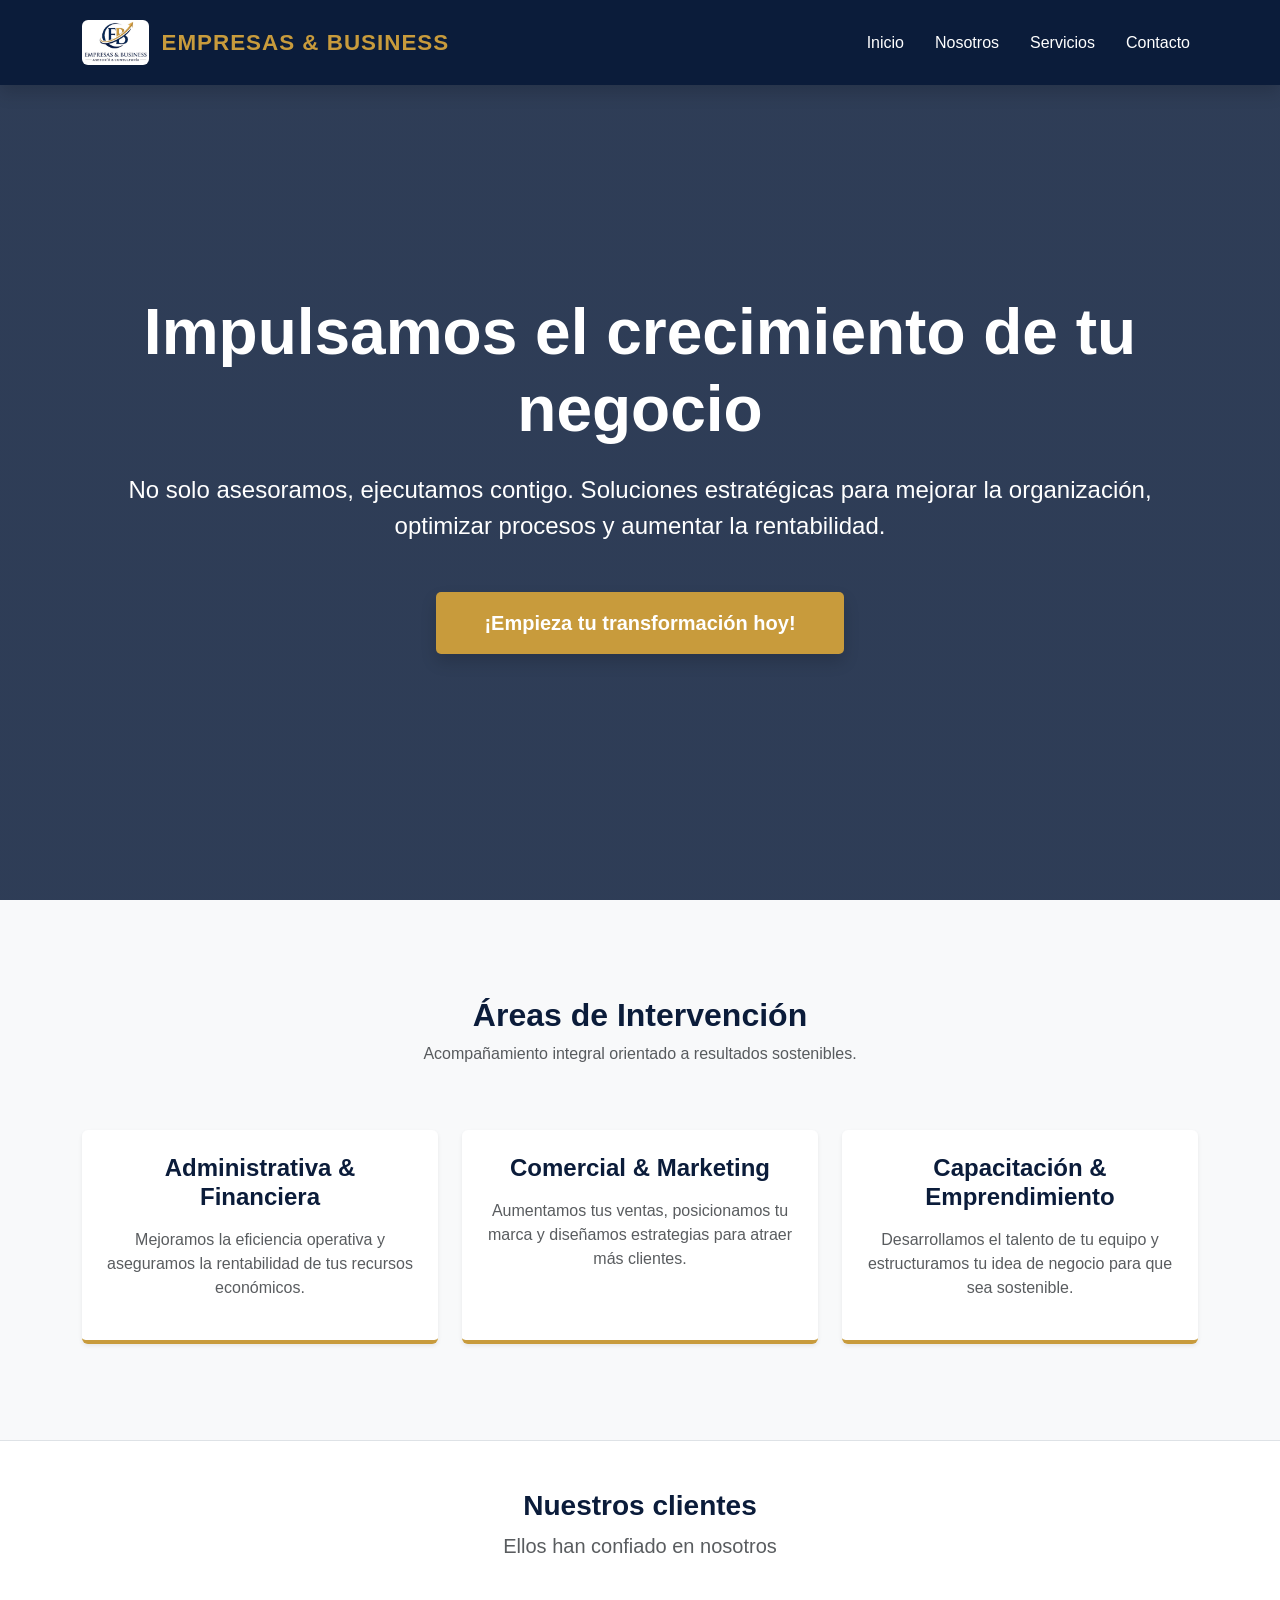
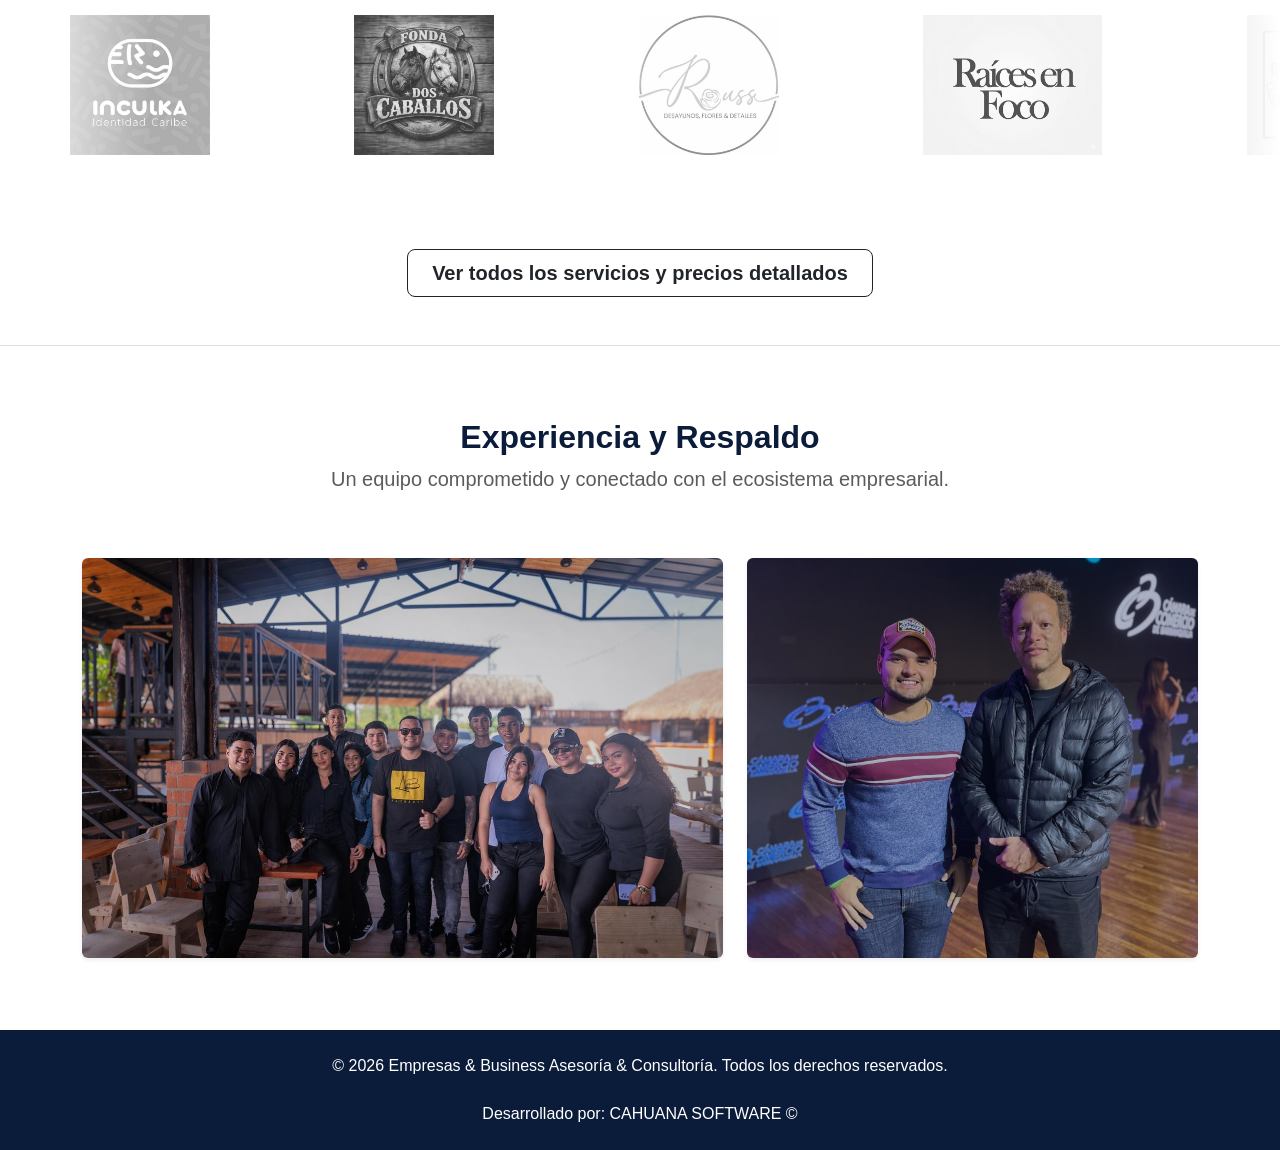
==== index.html @ 0bf8409a "Add files via upload" ====
<!DOCTYPE html>
<html lang="es">
<head>
    <meta charset="UTF-8">
    <meta name="viewport" content="width=device-width, initial-scale=1.0">
    <title>Empresas & Business | Asesoría y Consultoría</title>
    
    <link href="https://cdn.jsdelivr.net/npm/bootstrap@5.3.2/dist/css/bootstrap.min.css" rel="stylesheet">
    <link rel="stylesheet" href="styles.css">    
</head>
<body>

    <nav class="navbar navbar-expand-lg fixed-top custom-navbar shadow">
        <div class="container">
            <a class="navbar-brand fw-bold" href="index.html">
                <img src="src/img/logoempresa2.PNG" alt="Logo Empresas & Business" class="navbar-logo">
                <span>EMPRESAS & BUSINESS</span>
            </a>
            <button class="navbar-toggler bg-light" type="button" data-bs-toggle="collapse" data-bs-target="#navbarNav">
                <span class="navbar-toggler-icon"></span>
            </button>
            <div class="collapse navbar-collapse" id="navbarNav">
                <ul class="navbar-nav ms-auto">
                    <li class="nav-item"><a class="nav-link" href="index.html">Inicio</a></li>
                    <li class="nav-item"><a class="nav-link" href="acerca.html">Nosotros</a></li>
                    <li class="nav-item"><a class="nav-link" href="servicios.html">Servicios</a></li>
                    <li class="nav-item"><a class="nav-link" href="contacto.html">Contacto</a></li>
                </ul>
            </div>
        </div>
    </nav>

    <header class="hero-section vh-100 d-flex align-items-center text-center">
        <div class="container mt-5">
            <h1 class="display-3 fw-bold mb-4">Impulsamos el crecimiento de tu negocio</h1>
            <p class="lead mb-5 fs-4">No solo asesoramos, ejecutamos contigo. Soluciones estratégicas para mejorar la organización, optimizar procesos y aumentar la rentabilidad.</p>
            
            <a href="https://wa.me/573019175917?text=Hola,%20vengo%20de%20la%20página%20web%20y%20deseo%20más%20información%20sobre%20las%20asesorías" target="_blank" class="btn btn-dorado btn-lg fw-bold px-5 py-3 shadow">
                ¡Empieza tu transformación hoy!
            </a>
        </div>
    </header>

    <section class="py-5 bg-light">
        <div class="container py-5">
            <div class="row text-center mb-5">
                <div class="col-12">
                    <h2 class="fw-bold text-primario">Áreas de Intervención</h2>
                    <p class="text-muted">Acompañamiento integral orientado a resultados sostenibles.</p>
                </div>
            </div>
            
            <div class="row text-center g-4">
                <div class="col-md-4">
                    <div class="p-4 shadow-sm bg-white rounded h-100 border-bottom border-4" style="border-color: #C89B3C !important;">
                        <h4 class="fw-bold text-primario mb-3">Administrativa & Financiera</h4>
                        <p class="text-muted">Mejoramos la eficiencia operativa y aseguramos la rentabilidad de tus recursos económicos.</p>
                    </div>
                </div>
                <div class="col-md-4">
                    <div class="p-4 shadow-sm bg-white rounded h-100 border-bottom border-4" style="border-color: #C89B3C !important;">
                        <h4 class="fw-bold text-primario mb-3">Comercial & Marketing</h4>
                        <p class="text-muted">Aumentamos tus ventas, posicionamos tu marca y diseñamos estrategias para atraer más clientes.</p>
                    </div>
                </div>
                <div class="col-md-4">
                    <div class="p-4 shadow-sm bg-white rounded h-100 border-bottom border-4" style="border-color: #C89B3C !important;">
                        <h4 class="fw-bold text-primario mb-3">Capacitación & Emprendimiento</h4>
                        <p class="text-muted">Desarrollamos el talento de tu equipo y estructuramos tu idea de negocio para que sea sostenible.</p>
                    </div>
                </div>
            </div> </div> </section> <section class="py-5 bg-white border-top">
        <div class="container text-center mb-4">
            <h3 class="fw-bold text-primario">Nuestros clientes</h3>
            <p class="text-muted fs-5">Ellos han confiado en nosotros</p>
        </div>
        
        <div class="container-fluid px-0">
            <div class="logos-carousel">
                <div class="logos-slide">
                    <img src="src/img/logo1.png" alt="Cliente 1">
                    <img src="src/img/logo2.png" alt="Cliente 2">
                    <img src="src/img/logo3.png" alt="Cliente 3">
                    <img src="src/img/logo4.png" alt="Cliente 4">
                    <img src="src/img/logo5.png" alt="Cliente 5">
                    
                    <img src="src/img/logo1.png" alt="Cliente 1">
                    <img src="src/img/logo2.png" alt="Cliente 2">
                    <img src="src/img/logo3.png" alt="Cliente 3">
                    <img src="src/img/logo4.png" alt="Cliente 4">
                    <img src="src/img/logo5.png" alt="Cliente 5">
                </div>
            </div>
        </div>
        
        <div class="container text-center mt-5 pt-3">
            <a href="servicios.html" class="btn btn-outline-dark btn-lg px-4 fw-bold">Ver todos los servicios y precios detallados</a>
        </div>
    </section>

<section class="py-5 bg-white border-top">
        <div class="container py-4">
            <div class="row text-center mb-5">
                <div class="col-12">
                    <h2 class="fw-bold text-primario">Experiencia y Respaldo</h2>
                    <p class="text-muted fs-5">Un equipo comprometido y conectado con el ecosistema empresarial.</p>
                </div>
            </div>
            
            <div class="row g-4 align-items-center">
                <div class="col-lg-7">
                    <div class="overflow-hidden rounded shadow-sm foto-galeria-container">
                        <img src="src/img/todos.jpeg" alt="Equipo de trabajo de Empresas & Business" class="img-fluid w-100 foto-galeria">
                    </div>
                </div>
                
                <div class="col-lg-5">
                    <div class="overflow-hidden rounded shadow-sm foto-galeria-container">
                        <img src="src/img/socio.jpeg" alt="Participación en eventos empresariales" class="img-fluid w-100 foto-galeria">
                    </div>
                </div>
            </div>
        </div>
    </section>

    

    <footer class="text-white text-center py-4" style="background-color: var(--color-primario);">
        <div class="container">
            <p class="mb-0">© 2026 Empresas & Business Asesoría & Consultoría. Todos los derechos reservados.</p><br>
		<p class="mb-0">Desarrollado por: CAHUANA SOFTWARE ©</p>
        </div>
    </footer>

    <script src="https://cdn.jsdelivr.net/npm/bootstrap@5.3.2/dist/js/bootstrap.bundle.min.js"></script>
    <script src="script.js"></script>
</body>
</html>
---- styles.css ----
/* ==========================================
   VARIABLES GLOBALES DE COLOR
   ========================================== */
:root {
    --color-primario: #0B1C3A; /* Azul oscuro gerencial */
    --color-secundario: #C89B3C; /* Dorado de la flecha de tu logo */
}

/* ==========================================
   ESTILOS GENERALES
   ========================================== */
body {
    font-family: 'Segoe UI', Roboto, Helvetica, Arial, sans-serif;
    background-color: #f8f9fa; /* Fondo gris muy sutil */
}

.text-primario {
    color: var(--color-primario) !important;
}

/* ==========================================
   BARRA DE NAVEGACIÓN Y LOGO
   ========================================== */
.custom-navbar {
    background-color: var(--color-primario) !important;
    padding: 15px 0;
    transition: all 0.3s ease;
}

.navbar-brand {
    color: var(--color-secundario) !important;
    font-size: 1.4rem; /* Tamaño ideal para computadoras */
    letter-spacing: 1px;
    display: flex; /* Esto hace que el logo y el texto queden uno al lado del otro */
    align-items: center;
}

/* Estilos específicos para la imagen del logo */
.navbar-logo {
    height: 45px; /* Altura perfecta para PC */
    width: auto;
    margin-right: 12px;
    border-radius: 6px; /* Bordes ligeramente redondeados para que el cuadro blanco se vea elegante */
}
/* ==========================================
   ENLACES DE NAVEGACIÓN (BOTONES DEL MENÚ)
   ========================================== */
.nav-link {
    color: white !important; /* Color blanco por defecto */
    font-weight: 500;
    margin-left: 15px;
    transition: color 0.3s ease; /* Hace que el cambio de color sea suave */
}

.nav-link:hover, .nav-link.active {
    color: var(--color-secundario) !important; /* Se vuelve dorado al pasar el mouse o estar en esa página */
}

/* ==========================================
   AJUSTES RESPONSIVOS PARA CELULARES
   ========================================== */
@media (max-width: 991px) {
    .navbar-brand {
        font-size: 1.05rem; /* Letra significativamente más pequeña en móviles */
        letter-spacing: 0.5px;
    }
    
    .navbar-logo {
        height: 35px; /* Logo más pequeño en móviles */
        margin-right: 8px;
    }
}
/* ==========================================
   BOTONES
   ========================================== */
.btn-dorado {
    background-color: var(--color-secundario);
    color: white;
    border: none;
    border-radius: 5px;
    transition: 0.3s;
}
.btn-dorado:hover {
    background-color: #a8802e;
    color: white;
    transform: scale(1.05); /* Efecto de crecimiento al pasar el mouse */
}

/* ==========================================
   CABECERAS Y SECCIÓN PRINCIPAL
   ========================================== */
.hero-section {
    background: linear-gradient(rgba(11, 28, 58, 0.85), rgba(11, 28, 58, 0.85)), url('https://images.unsplash.com/photo-1600880292203-757bb62b4baf?q=80&w=2000&auto=format&fit=crop') no-repeat center center;
    background-size: cover;
    color: white;
}
.page-header {
    background-color: var(--color-primario);
    color: white;
    padding: 120px 0 60px 0;
}

/* ==========================================
   PÁGINA: SERVICIOS
   ========================================== */
.card-servicio {
    border: none;
    border-top: 5px solid var(--color-secundario);
    transition: transform 0.3s ease, box-shadow 0.3s ease;
    height: 100%;
}
.card-servicio:hover {
    transform: translateY(-5px);
    box-shadow: 0 10px 20px rgba(0,0,0,0.1);
}
.precio-item {
    display: flex;
    justify-content: space-between;
    align-items: center;
    padding: 10px 0;
    border-bottom: 1px dashed #dee2e6;
}
.precio-item:last-child {
    border-bottom: none;
}
.precio-valor {
    font-weight: bold;
    color: var(--color-primario);
}

/* ==========================================
   PÁGINA: ACERCA DE (NOSOTROS)
   ========================================== */
.card-identidad {
    border: none;
    border-left: 5px solid var(--color-secundario);
    background-color: #ffffff;
}
.perfil-img {
    border: 8px solid #f8f9fa;
    box-shadow: 0 10px 30px rgba(0,0,0,0.1);
}
.objetivos-lista li {
    margin-bottom: 15px;
    padding-left: 10px;
    border-left: 3px solid var(--color-secundario);
}

/* ==========================================
   PÁGINA: CONTACTO
   ========================================== */
.contact-card {
    border: none;
    border-radius: 15px;
    transition: 0.3s;
}
.contact-card:hover {
    transform: translateY(-5px);
}
.icon-circle {
    width: 60px;
    height: 60px;
    background-color: rgba(200, 155, 60, 0.1);
    color: var(--color-secundario);
    display: flex;
    align-items: center;
    justify-content: center;
    border-radius: 50%;
    margin: 0 auto 15px;
    font-size: 1.5rem;
}
.form-control:focus, .form-select:focus {
    border-color: var(--color-secundario);
    box-shadow: 0 0 0 0.25rem rgba(200, 155, 60, 0.25);
}
.btn-enviar {
    background-color: var(--color-primario);
    color: white;
    border: none;
    padding: 12px 30px;
    font-weight: bold;
}
.btn-enviar:hover {
    background-color: #162b52;
    color: white;
}
.referente-tag {
    background-color: white;
    border: 1px solid #dee2e6;
    padding: 15px;
    border-radius: 10px;
    text-align: center;
    font-weight: bold;
    color: var(--color-primario);
    box-shadow: 0 4px 6px rgba(0,0,0,0.05);
}
/* ==========================================
   CARRUSEL DE LOGOS DE CLIENTES (ANIMACIÓN INFINITA)
   ========================================== */
.logos-carousel {
    overflow: hidden; /* Oculta los logos que se salen del borde de la pantalla */
    padding: 30px 0;
    background: white;
    white-space: nowrap; /* Evita que los logos salten a la siguiente línea */
    position: relative;
}

/* Efecto de degradado blanco a los lados (opcional, le da un toque muy premium) */
.logos-carousel:before,
.logos-carousel:after {
    position: absolute;
    top: 0;
    width: 150px;
    height: 100%;
    content: "";
    z-index: 2;
}
.logos-carousel:before {
    left: 0;
    background: linear-gradient(to left, rgba(255, 255, 255, 0), rgba(255, 255, 255, 1));
}
.logos-carousel:after {
    right: 0;
    background: linear-gradient(to right, rgba(255, 255, 255, 0), rgba(255, 255, 255, 1));
}

.logos-slide {
    display: inline-block;
    /* La animación dura 20 segundos y es infinita. Si la quieres más rápida, baja los segundos */
    animation: slide-logos 20s infinite linear; 
}

/* Ajustes de cada logo individual (Tamaño base para celulares) */
.logos-slide img {
    height: 85px; /* Un poco más grandes en móviles */
    margin: 0 30px; 
    filter: grayscale(100%);
    opacity: 0.8; /* Le subimos la opacidad para que no se vean tan pálidos */
    transition: all 0.3s ease;
}

/* Ajustes específicos para Computadoras y Tablets grandes */
@media (min-width: 768px) {
    .logos-slide img {
        height: 140px; /* ¡Mucho más grandes en PC! */
        margin: 0 70px; /* Más espacio de respiración entre ellos */
    }
}
/* ==========================================
   FOTOGRAMAS CLAVE (EL MOTOR DEL MOVIMIENTO)
   ========================================== */
@keyframes slide-logos {
    from {
        transform: translateX(0); /* Inicia en la posición original */
    }
    to {
        transform: translateX(-50%); /* Se desplaza justo la mitad para crear el bucle infinito */
    }
}
/* Al pasar el mouse o tocar el logo, recupera su color original y resalta */
.logos-slide img:hover {
    filter: grayscale(0%);
    opacity: 1;
    transform: scale(1.1); /* Hace que el logo crezca un 10% para darle un efecto "pop" */
    cursor: pointer; /* Cambia la flecha por la manito para indicar que es interactivo */
}
/* ==========================================
   GALERÍA DE FOTOS EN SERVICIOS
   ========================================== */
.foto-galeria-container {
    /* Forzamos una altura específica en computadoras para que ambas fotos se vean parejas */
    height: 400px; 
}

.foto-galeria {
    height: 100%;
    object-fit: cover; /* Hace que la foto llene el espacio sin aplastarse ni estirarse */
    object-position: center; /* Centra el enfoque de la foto */
    transition: transform 0.5s ease; /* Transición suave para el zoom */
}

/* Efecto de acercamiento al pasar el mouse */
.foto-galeria-container:hover .foto-galeria {
    transform: scale(1.05);
}

/* Ajuste para celulares: Permitimos que la altura sea automática para no cortar cabezas en pantallas pequeñas */
@media (max-width: 991px) {
    .foto-galeria-container {
        height: auto;
        max-height: 350px;
    }
}
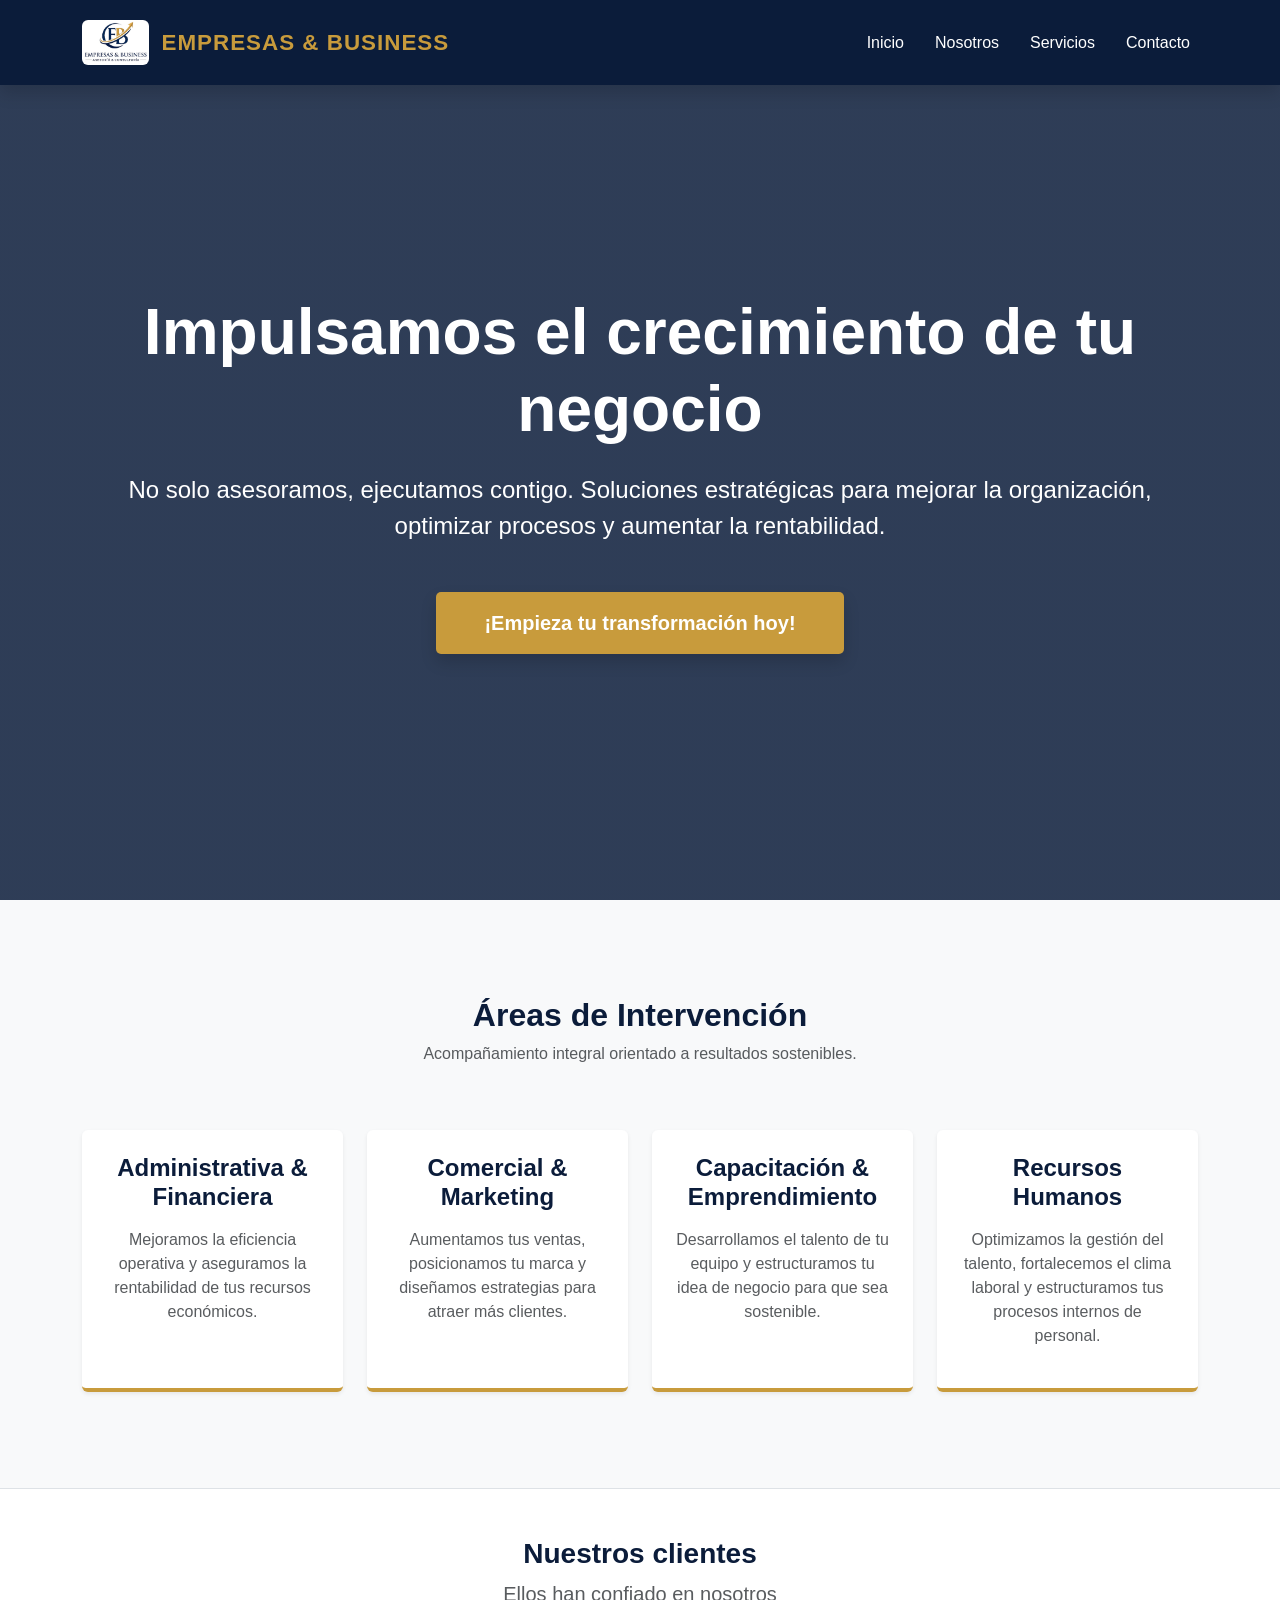
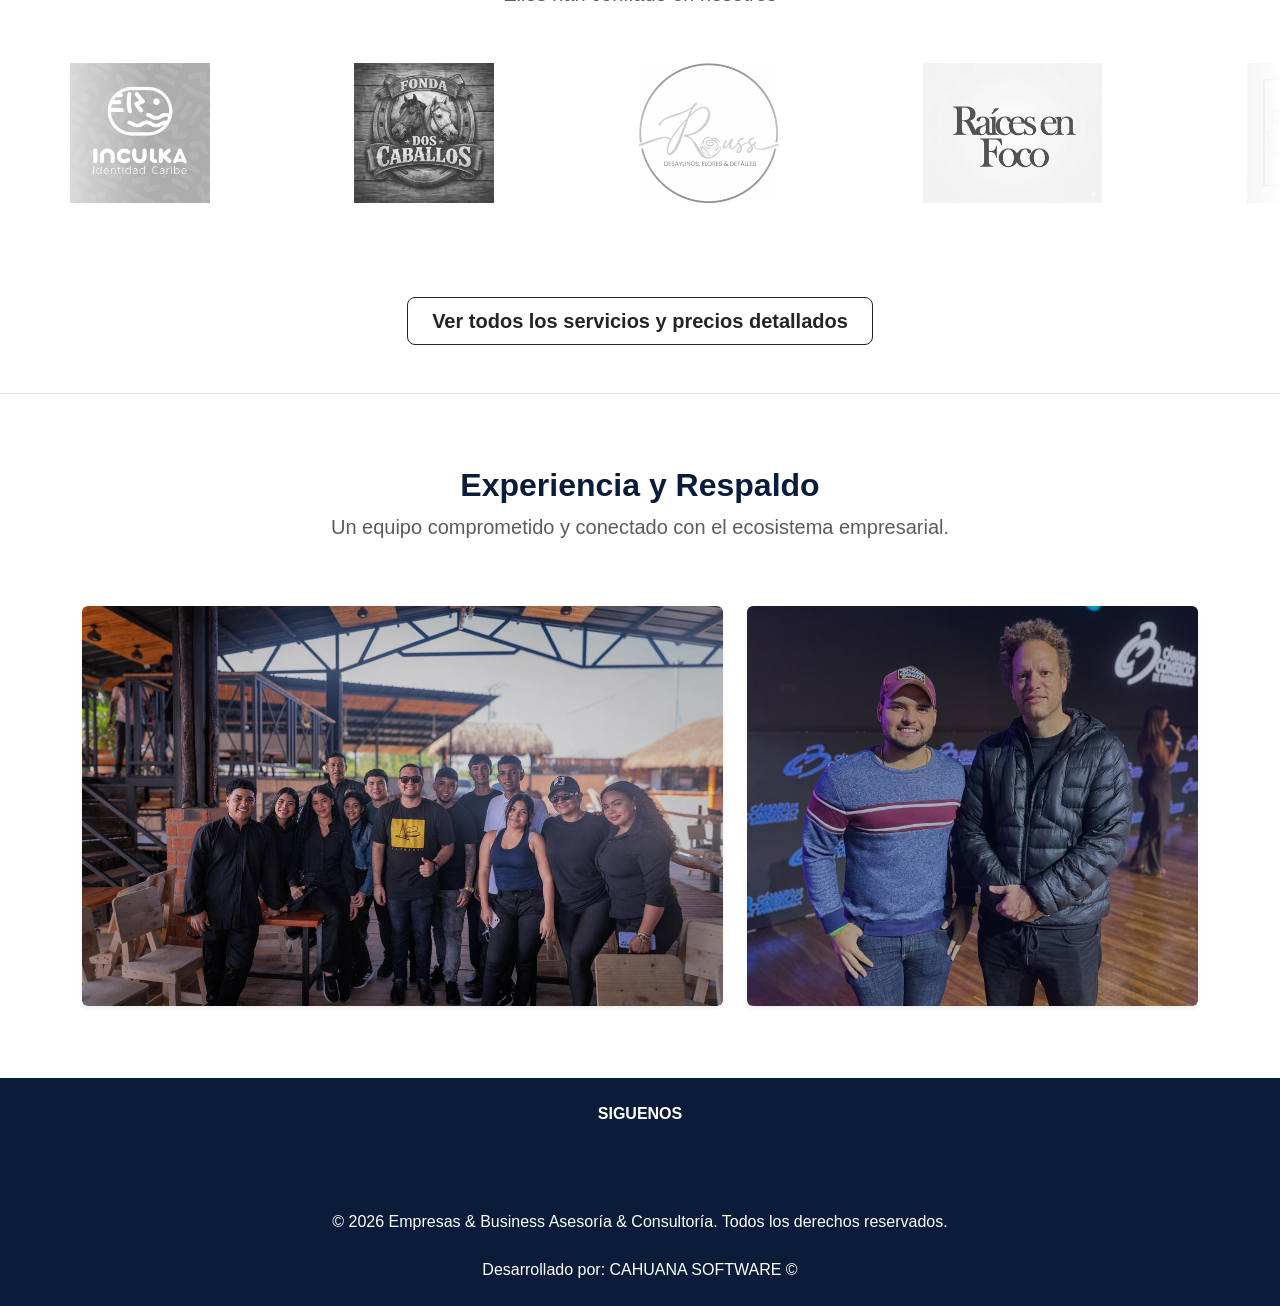
==== commit 16e0cc1f: "Update index.html Add canghes index page" ====
--- a/index.html
+++ b/index.html
@@ -42,34 +42,46 @@
     </header>
 
     <section class="py-5 bg-light">
-        <div class="container py-5">
-            <div class="row text-center mb-5">
-                <div class="col-12">
-                    <h2 class="fw-bold text-primario">Áreas de Intervención</h2>
-                    <p class="text-muted">Acompañamiento integral orientado a resultados sostenibles.</p>
+    <div class="container py-5">
+        <div class="row text-center mb-5">
+            <div class="col-12">
+                <h2 class="fw-bold text-primario">Áreas de Intervención</h2>
+                <p class="text-muted">Acompañamiento integral orientado a resultados sostenibles.</p>
+            </div>
+        </div>
+        
+        <div class="row text-center g-4">
+            <div class="col-md-6 col-lg-3">
+                <div class="p-4 shadow-sm bg-white rounded h-100 border-bottom border-4" style="border-color: #C89B3C !important;">
+                    <h4 class="fw-bold text-primario mb-3">Administrativa & Financiera</h4>
+                    <p class="text-muted">Mejoramos la eficiencia operativa y aseguramos la rentabilidad de tus recursos económicos.</p>
                 </div>
             </div>
-            
-            <div class="row text-center g-4">
-                <div class="col-md-4">
-                    <div class="p-4 shadow-sm bg-white rounded h-100 border-bottom border-4" style="border-color: #C89B3C !important;">
-                        <h4 class="fw-bold text-primario mb-3">Administrativa & Financiera</h4>
-                        <p class="text-muted">Mejoramos la eficiencia operativa y aseguramos la rentabilidad de tus recursos económicos.</p>
-                    </div>
+
+            <div class="col-md-6 col-lg-3">
+                <div class="p-4 shadow-sm bg-white rounded h-100 border-bottom border-4" style="border-color: #C89B3C !important;">
+                    <h4 class="fw-bold text-primario mb-3">Comercial & Marketing</h4>
+                    <p class="text-muted">Aumentamos tus ventas, posicionamos tu marca y diseñamos estrategias para atraer más clientes.</p>
                 </div>
-                <div class="col-md-4">
-                    <div class="p-4 shadow-sm bg-white rounded h-100 border-bottom border-4" style="border-color: #C89B3C !important;">
-                        <h4 class="fw-bold text-primario mb-3">Comercial & Marketing</h4>
-                        <p class="text-muted">Aumentamos tus ventas, posicionamos tu marca y diseñamos estrategias para atraer más clientes.</p>
-                    </div>
+            </div>
+
+            <div class="col-md-6 col-lg-3">
+                <div class="p-4 shadow-sm bg-white rounded h-100 border-bottom border-4" style="border-color: #C89B3C !important;">
+                    <h4 class="fw-bold text-primario mb-3">Capacitación & Emprendimiento</h4>
+                    <p class="text-muted">Desarrollamos el talento de tu equipo y estructuramos tu idea de negocio para que sea sostenible.</p>
                 </div>
-                <div class="col-md-4">
-                    <div class="p-4 shadow-sm bg-white rounded h-100 border-bottom border-4" style="border-color: #C89B3C !important;">
-                        <h4 class="fw-bold text-primario mb-3">Capacitación & Emprendimiento</h4>
-                        <p class="text-muted">Desarrollamos el talento de tu equipo y estructuramos tu idea de negocio para que sea sostenible.</p>
-                    </div>
+            </div>
+
+            <div class="col-md-6 col-lg-3">
+                <div class="p-4 shadow-sm bg-white rounded h-100 border-bottom border-4" style="border-color: #C89B3C !important;">
+                    <h4 class="fw-bold text-primario mb-3">Recursos Humanos</h4>
+                    <p class="text-muted">Optimizamos la gestión del talento, fortalecemos el clima laboral y estructuramos tus procesos internos de personal.</p>
                 </div>
-            </div> </div> </section> <section class="py-5 bg-white border-top">
+            </div>
+        </div>
+    </div>
+	</section> 
+	<section class="py-5 bg-white border-top">
         <div class="container text-center mb-4">
             <h3 class="fw-bold text-primario">Nuestros clientes</h3>
             <p class="text-muted fs-5">Ellos han confiado en nosotros</p>
@@ -125,12 +137,27 @@
 
     
 
-    <footer class="text-white text-center py-4" style="background-color: var(--color-primario);">
-        <div class="container">
-            <p class="mb-0">© 2026 Empresas & Business Asesoría & Consultoría. Todos los derechos reservados.</p><br>
-		<p class="mb-0">Desarrollado por: CAHUANA SOFTWARE ©</p>
+    <footer class="text-white text-center py-4 mt-auto" style="background-color: var(--color-primario);">
+    <div class="container">
+		
+        <p class="mb-0"><strong>SIGUENOS</strong></p><br>
+        <div class="mb-4">
+            <a href="https://www.instagram.com/empresasybusiness/" target="_blank" class="text-white text-decoration-none mx-2 fs-4" title="Instagram Empresas & Business">
+                <i class="bi bi-instagram"></i>
+            </a>
+            <a href="https://www.instagram.com/emmanuel_berdejo/" target="_blank" class="text-white text-decoration-none mx-2 fs-4" title="Instagram del Gerente (Emmanuel Berdejo)">
+                <i class="bi bi-instagram"></i>
+            </a>
+            <a href="https://www.facebook.com/profile.php?id=61564735677014&ref=PROFILE_EDIT_xav_ig_profile_page_web#" target="_blank" class="text-white text-decoration-none mx-2 fs-4" title="Facebook de la Empresa">
+                <i class="bi bi-facebook"></i>
+            </a>
         </div>
-    </footer>
+
+        <p class="mb-0">© 2026 Empresas & Business Asesoría & Consultoría. Todos los derechos reservados.</p><br>
+        <p class="mb-0">Desarrollado por: CAHUANA SOFTWARE ©</p>
+    </div>
+</footer>
+
 
     <script src="https://cdn.jsdelivr.net/npm/bootstrap@5.3.2/dist/js/bootstrap.bundle.min.js"></script>
     <script src="script.js"></script>
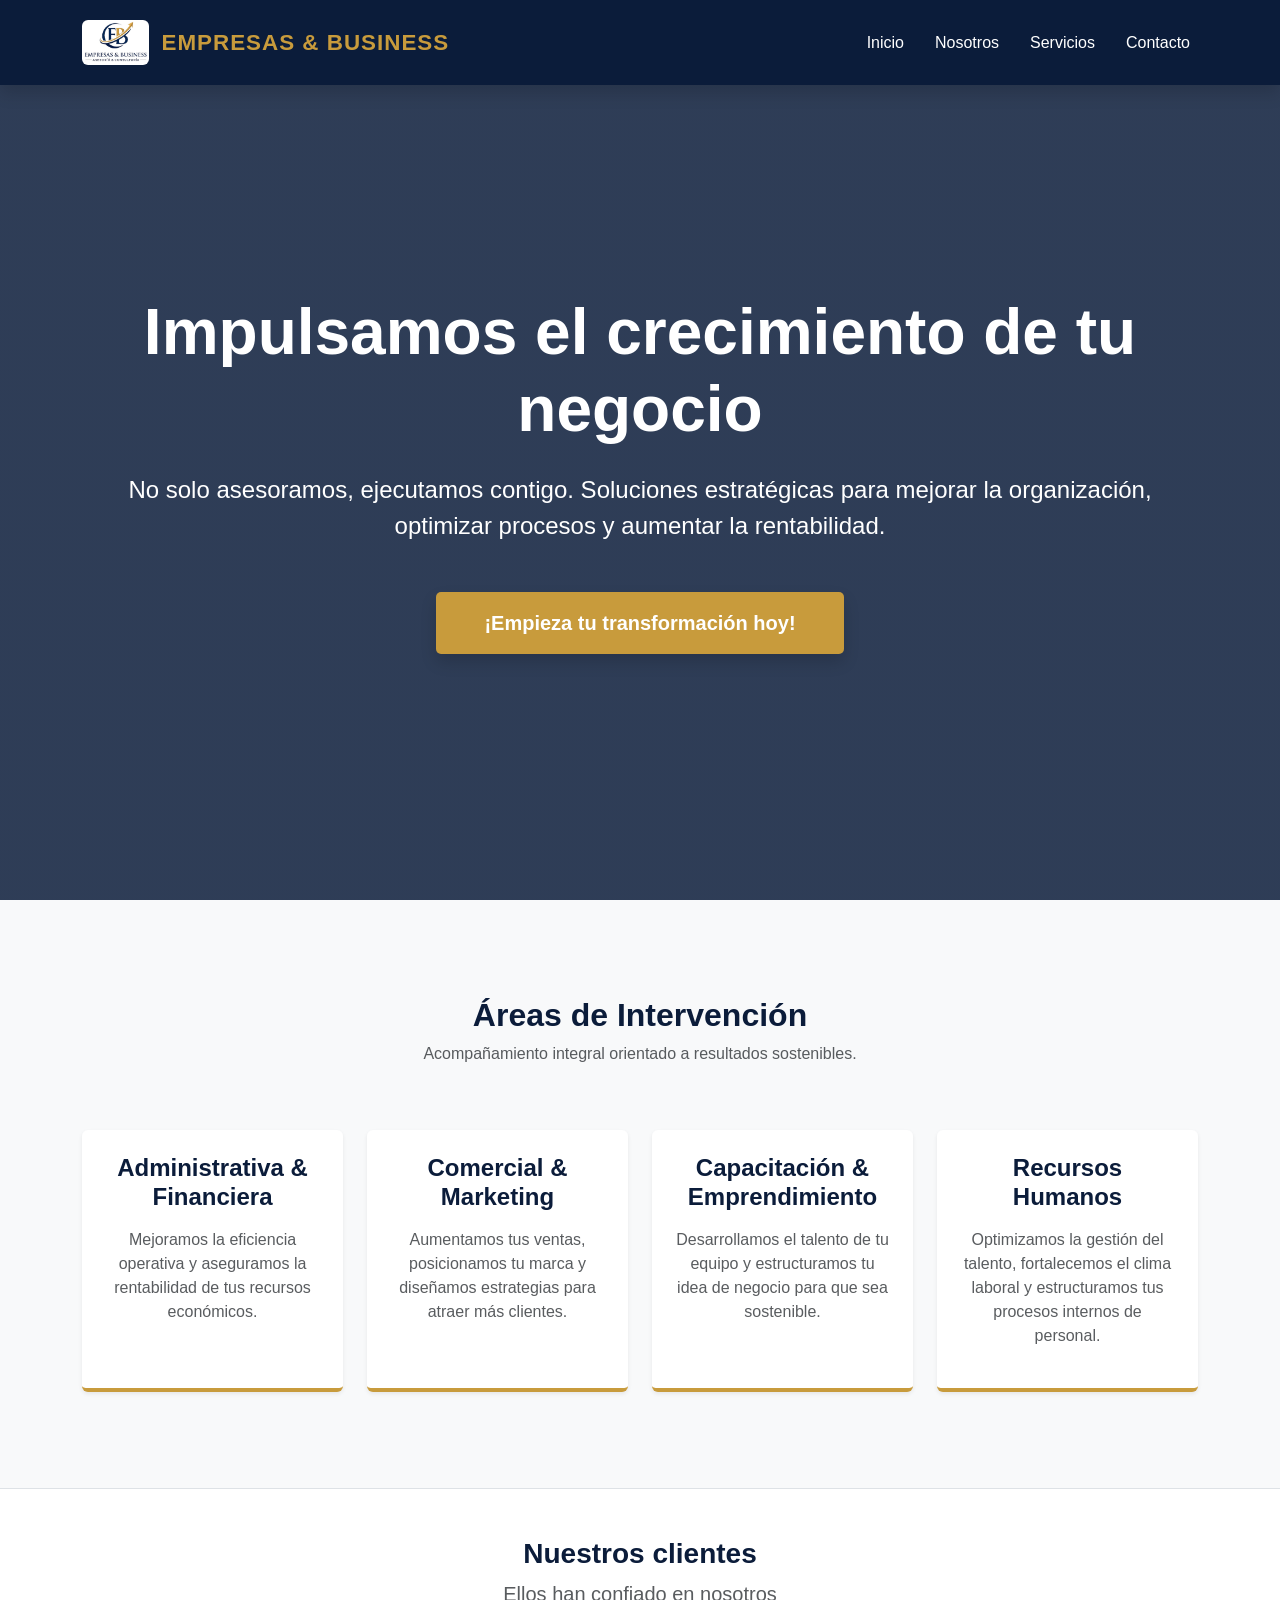
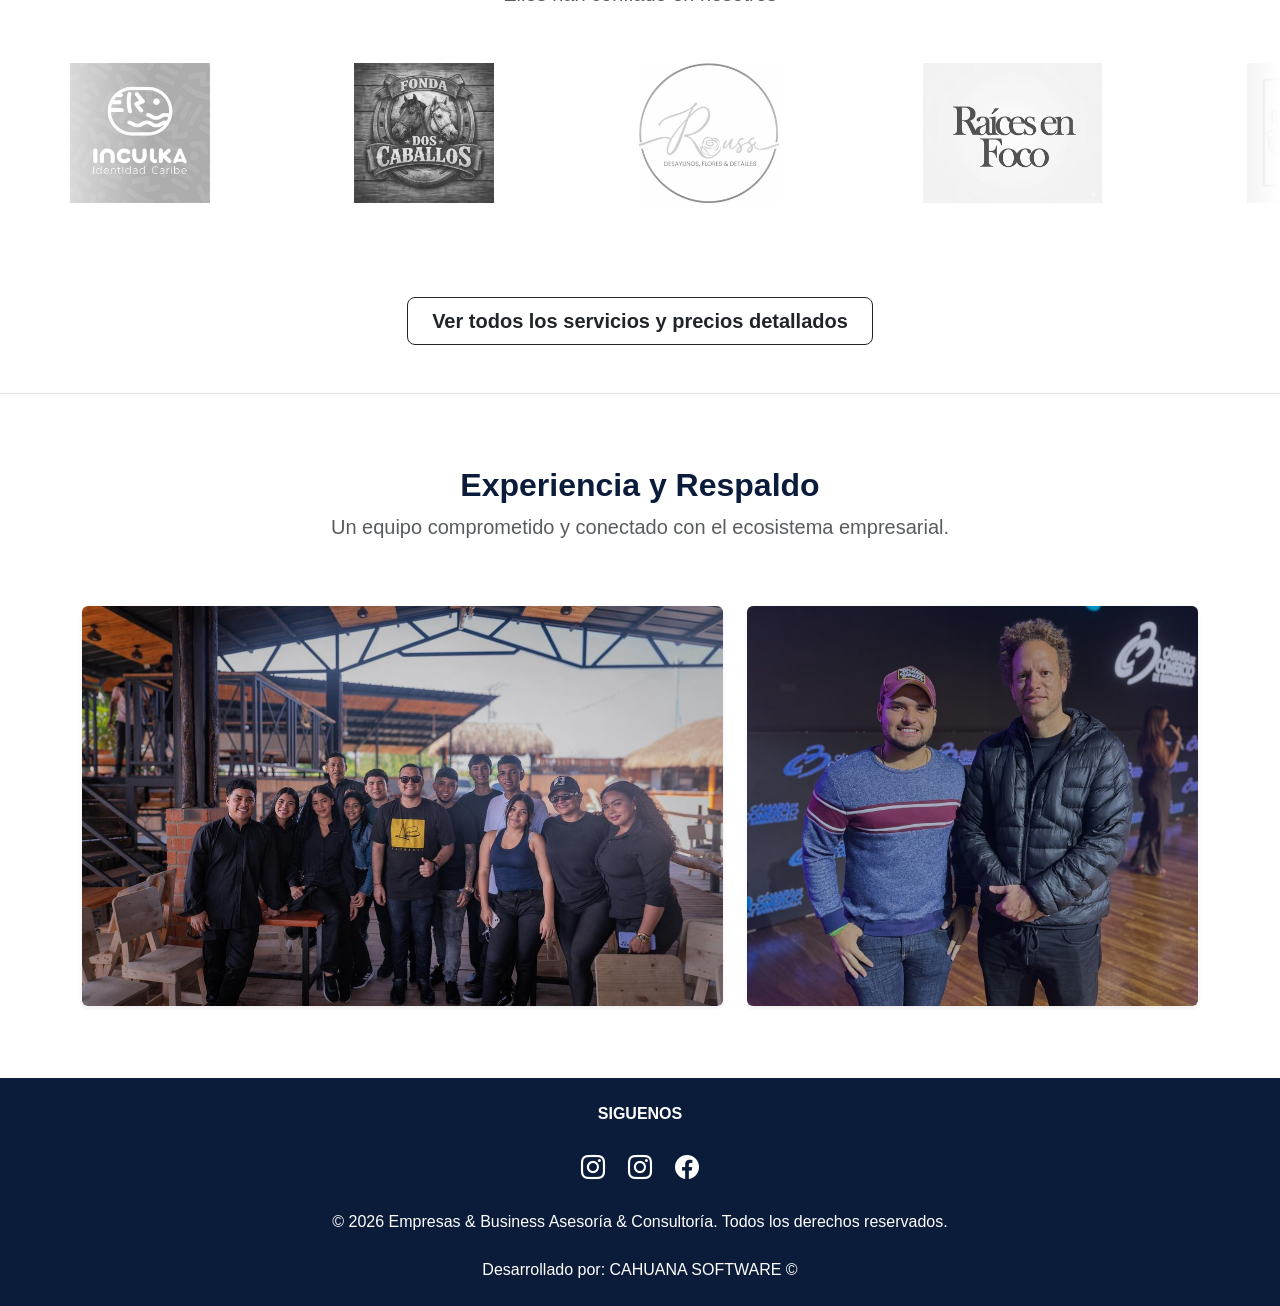
==== commit 3068927f: "Update index.html Add new footer social media #2,5" ====
--- a/index.html
+++ b/index.html
@@ -7,6 +7,7 @@
     
     <link href="https://cdn.jsdelivr.net/npm/bootstrap@5.3.2/dist/css/bootstrap.min.css" rel="stylesheet">
     <link rel="stylesheet" href="styles.css">    
+	<link rel="stylesheet" href="https://cdn.jsdelivr.net/npm/bootstrap-icons@1.11.1/font/bootstrap-icons.css">
 </head>
 <body>
 
